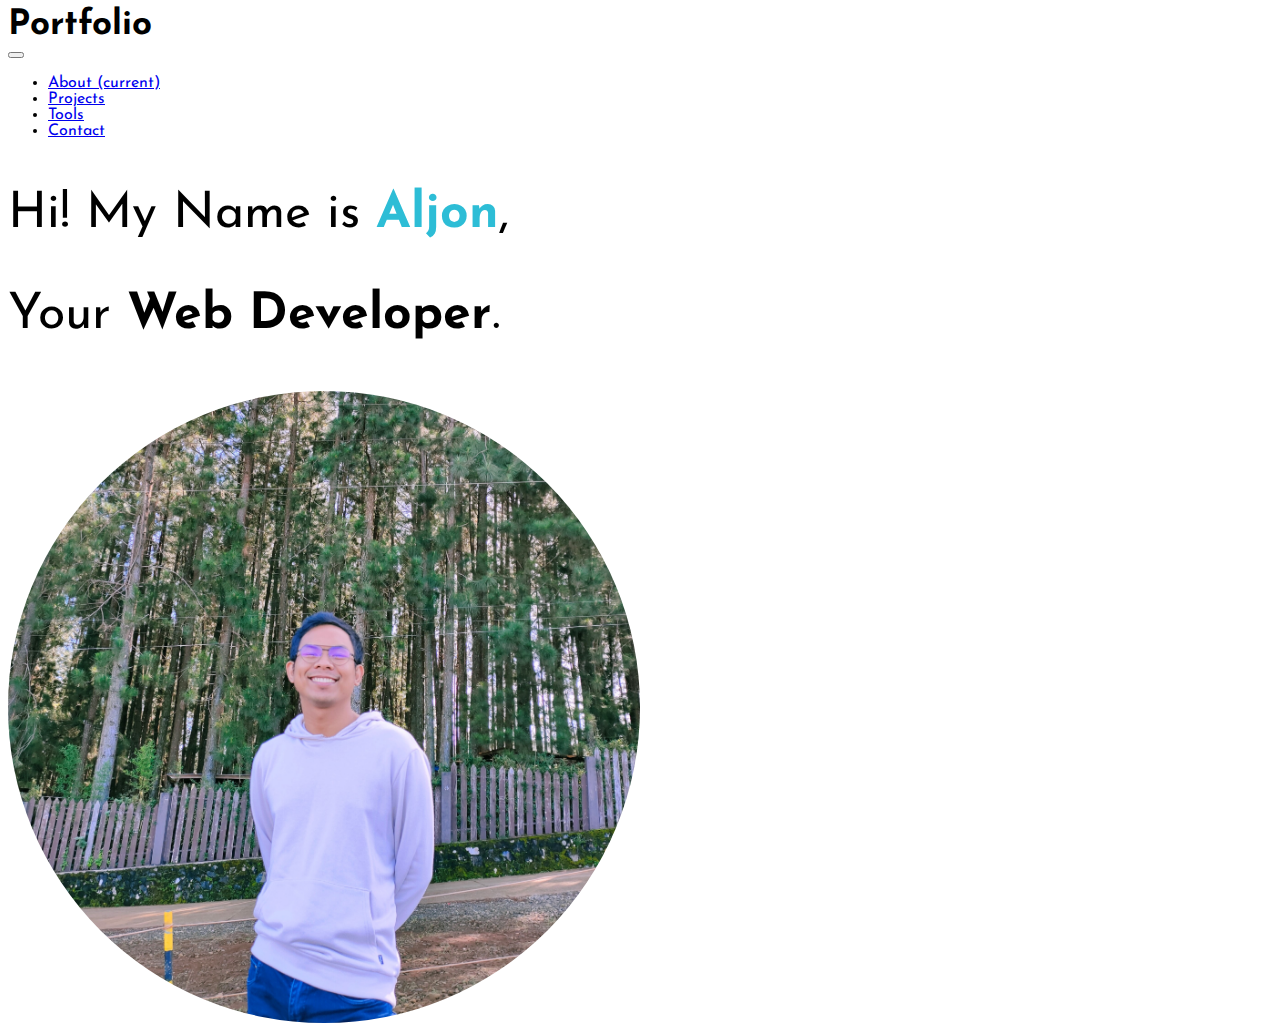
==== index.html @ 6430f6d7 "fixed" ====
<!DOCTYPE html>
<html lang="en">
  <head>
    <meta charset="UTF-8" />
    <meta http-equiv="X-UA-Compatible" content="IE=edge" />
    <meta name="viewport" content="width=device-width, initial-scale=1.0" />
    <link rel="stylesheet" type="text/css" href="./index.css" />
    <link
      rel="stylesheet"
      href="https://cdn.jsdelivr.net/npm/bootstrap@4.6.0/dist/css/bootstrap.min.css"
      integrity="sha384-B0vP5xmATw1+K9KRQjQERJvTumQW0nPEzvF6L/Z6nronJ3oUOFUFpCjEUQouq2+l"
      crossorigin="anonymous"
      <link
      rel="preconnect"
      href="https://fonts.googleapis.com"
    />
    <link rel="preconnect" href="https://fonts.gstatic.com" crossorigin />
    <link
      href="https://fonts.googleapis.com/css2?family=Josefin+Sans&display=swap"
      rel="stylesheet"
    />
    <title>Capstone 1</title>
  </head>
  <body class="bg-dark">
    <div class="container">
      <nav class="navbar navbar-expand-lg navbar-dark">
        <div class=" text-info" id="portf" >Portfolio</div>
        <button
          class="navbar-toggler"
          type="button"
          data-toggle="collapse"
          data-target="#navbarNav"
          aria-controls="navbarNav"
          aria-expanded="false"
          aria-label="Toggle navigation"
        >
          <span class="navbar-toggler-icon"></span>
        </button>
        <div class="collapse navbar-collapse" id="navbarNav">
          <ul class="navbar-nav ml-auto" id="navbarul">
            <li class="nav-item active">
              <a class="nav-link" href="#landing"
                >About <span class="sr-only">(current)</span></a
              >
            </li>
            <li class="nav-item">
              <a class="nav-link" href="./nav.html">Projects</a>
            </li>
            <li class="nav-item">
              <a class="nav-link" href="./nav.html">Tools</a>
            </li>
            <li class="nav-item">
              <a class="nav-link" href="./contact.html">Contact</a>
            </li>
          </ul>
        </div>
      </nav>
      </div>
      <!-- landing about me -->
      <section id="landing" class="container mb-5">
        <div class="text-center text-light mt-5">
          <p class="landing-message">
            Hi! My Name is <strong id="Name">Aljon</strong>,
          </p>
          <p class="landing-message">
            Your <strong class="text-info">Web Developer</strong>.
          </p>
          <div class="aljonimg">
            <img
              class="img-fluid"
              id="aljonimg"
              src="./images/aljon.jpg"
            />
          </div>
        </div>
      </section>
      <!-- landing about me end-->
    </div>
    <script
      src="https://cdn.jsdelivr.net/npm/jquery@3.5.1/dist/jquery.slim.min.js"
      integrity="sha384-DfXdz2htPH0lsSSs5nCTpuj/zy4C+OGpamoFVy38MVBnE+IbbVYUew+OrCXaRkfj"
      crossorigin="anonymous"
    ></script>
    <script
      src="https://cdn.jsdelivr.net/npm/bootstrap@4.6.1/dist/js/bootstrap.bundle.min.js"
      integrity="sha384-fQybjgWLrvvRgtW6bFlB7jaZrFsaBXjsOMm/tB9LTS58ONXgqbR9W8oWht/amnpF"
      crossorigin="anonymous"
    ></script>
  </body>
</html>
---- index.css ----
*{
	font-family: 'Josefin Sans', sans-serif;
}

#Name{
    color: rgb(45, 189, 214);
}
#navbarNav .navbar-nav .nav-item .navlink:hover{
    color:rgb(16, 97, 163);
    transition: .4s;

}

.landing-message{
    font-size: 50px;
}
#portf{
    font-weight: bold;
    font-size: 35px;
}

#Projects{
    font-weight: bold;
}

#tools{
    font-weight: bold;
}


#aljonimg{
    border-radius: 50%;
    width: 50%;
    object-fit:cover;
   object-position:50% 50%;
   border-color: rgb(35, 90, 138);
}
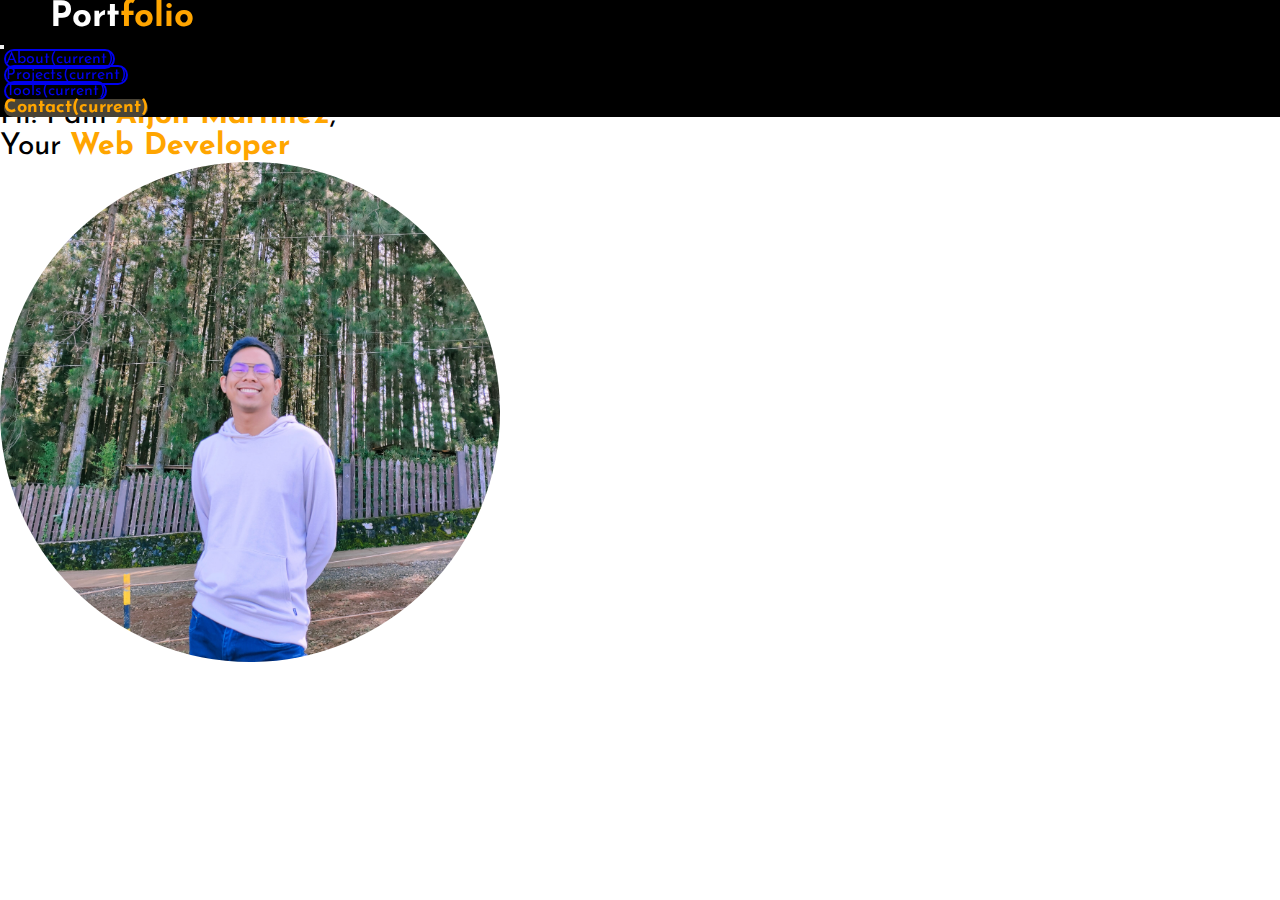
==== commit 7e6faa1b: "improve navbar" ====
--- a/index.html
+++ b/index.html
@@ -5,6 +5,8 @@
     <meta http-equiv="X-UA-Compatible" content="IE=edge" />
     <meta name="viewport" content="width=device-width, initial-scale=1.0" />
     <link rel="stylesheet" type="text/css" href="./index.css" />
+    <link rel="stylesheet" type="text/css" href="./header.css" />
+    <link rel="stylesheet" type="text/css" href="./maincontent.css" />
     <link
       rel="stylesheet"
       href="https://cdn.jsdelivr.net/npm/bootstrap@4.6.0/dist/css/bootstrap.min.css"
@@ -21,10 +23,10 @@
     />
     <title>Capstone 1</title>
   </head>
-  <body class="bg-dark">
-    <div class="container">
+  <body>
+    <div class="header">
       <nav class="navbar navbar-expand-lg navbar-dark">
-        <div class=" text-info" id="portf" >Portfolio</div>
+        <div id="portf" >Port<span class="span">folio</span></div>        
         <button
           class="navbar-toggler"
           type="button"
@@ -37,42 +39,47 @@
           <span class="navbar-toggler-icon"></span>
         </button>
         <div class="collapse navbar-collapse" id="navbarNav">
-          <ul class="navbar-nav ml-auto" id="navbarul">
-            <li class="nav-item active">
-              <a class="nav-link" href="#landing"
-                >About <span class="sr-only">(current)</span></a
+          <ul class="navbar-nav ml-auto">
+            <li class="nav-item">
+              <a class="nav-link" href="./index.html"
+                >About<span class="sr-only">(current)</span></a
               >
             </li>
             <li class="nav-item">
-              <a class="nav-link" href="./nav.html">Projects</a>
+              <a class="nav-link " href="./nav.html">Projects<span class="sr-only">(current)</span></a>
             </li>
             <li class="nav-item">
-              <a class="nav-link" href="./nav.html">Tools</a>
+              <a class="nav-link" id="tools-nav" href="./nav.html">Tools<span class="sr-only">(current)</span></a>
             </li>
-            <li class="nav-item">
-              <a class="nav-link" href="./contact.html">Contact</a>
-            </li>
+            <li class="nav-item" >
+              <a class="nav-link" id="contact-nav" href="./contact.html">Contact<span class="sr-only">(current)</span></a>
+            </li>            
           </ul>
         </div>
       </nav>
+      
       </div>
       <!-- landing about me -->
-      <section id="landing" class="container mb-5">
-        <div class="text-center text-light mt-5">
-          <p class="landing-message">
-            Hi! My Name is <strong id="Name">Aljon</strong>,
-          </p>
-          <p class="landing-message">
-            Your <strong class="text-info">Web Developer</strong>.
-          </p>
+      <section class="container text-center main-content">
+        <div>
+          <div id="landing">
+            <p class="landing-message">
+          Hi! I am <strong class="span">Aljon Martinez</strong>,
+            </p>
+            <p class="landing-message">
+          Your <strong class="span">Web Developer</strong>
+            </p>
+          </div>
+        
           <div class="aljonimg">
             <img
-              class="img-fluid"
-              id="aljonimg"
-              src="./images/aljon.jpg"
-            />
+            class="img-fluid"
+            id="aljonimg"
+            src="./images/aljon.jpg"
+          />
           </div>
         </div>
+          
       </section>
       <!-- landing about me end-->
     </div>
--- a/index.css
+++ b/index.css
@@ -1,22 +1,15 @@
 *{
 	font-family: 'Josefin Sans', sans-serif;
-}
-
-#Name{
-    color: rgb(45, 189, 214);
-}
-#navbarNav .navbar-nav .nav-item .navlink:hover{
-    color:rgb(16, 97, 163);
-    transition: .4s;
-
+    padding: 0;
+    margin: 0;
+    list-style: none;
+    scroll-behavior: smooth;
+    text-decoration: none;
+    position: static;
 }
 
 .landing-message{
-    font-size: 50px;
-}
-#portf{
-    font-weight: bold;
-    font-size: 35px;
+    font-size: 30px;
 }
 
 #Projects{
@@ -30,8 +23,6 @@
 
 #aljonimg{
     border-radius: 50%;
-    width: 50%;
-    object-fit:cover;
-   object-position:50% 50%;
-   border-color: rgb(35, 90, 138);
-}+    width: 500px;
+}
+
--- a/header.css
+++ b/header.css
@@ -0,0 +1,56 @@
+
+.nav-link{
+    margin: 4px;
+    border: 2px solid;
+    border-radius: 20px;
+    width: 80px;
+    text-align: center;
+}
+
+#portf{
+  font-weight: bold;
+  font-size: 35px;
+  margin-left: 50px;
+  color: white;
+}
+
+#tools-nav{
+  margin-right: 25px;
+}
+
+#contact-nav{
+  background-color:rgb(73, 67, 54); 
+  border-radius: 20px;
+  width: 90px;
+  text-align: center;
+  color: orange;
+  margin-right: 50px;
+  text-decoration-line: none;
+  transition: .15s;
+  border: none;
+  font-size: 18px;
+  font-weight: bold;
+}
+
+#contact-nav:hover{
+  opacity: .7;
+  padding: 9px
+}
+#contact-nav:active{
+  opacity: .8;
+}
+
+
+.navbar{
+  background-color: black;
+}
+.header{
+
+  position: fixed;
+  top: 0;
+  width: 100%;
+  z-index: 100;
+  
+}
+
+
--- a/maincontent.css
+++ b/maincontent.css
@@ -0,0 +1,8 @@
+.main-content{
+  margin-top: 100px;
+}
+
+.span{
+  color: orange;
+}
+
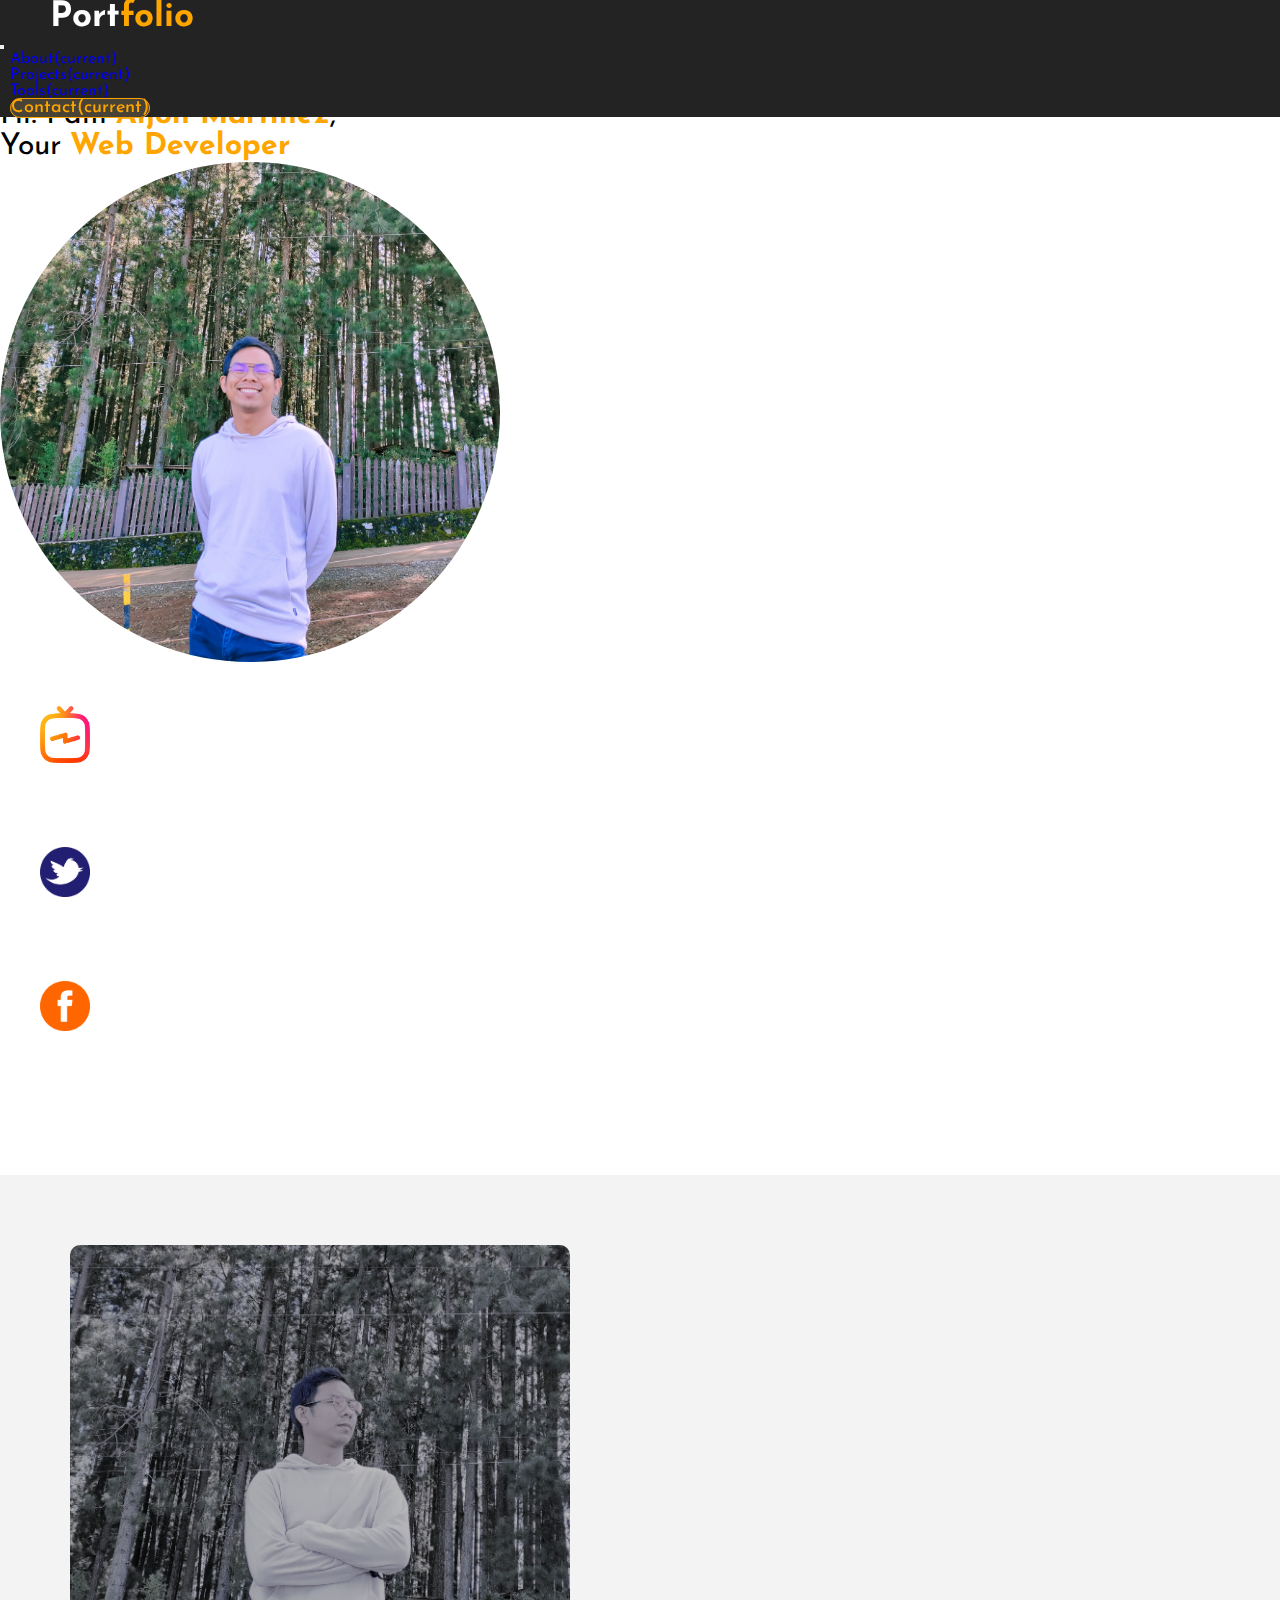
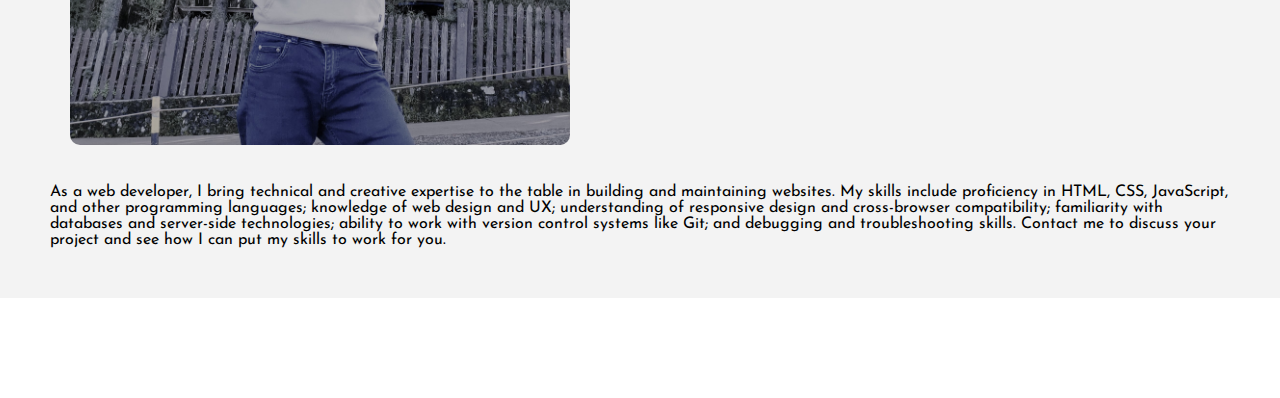
==== commit faf8e86b: "added some features" ====
--- a/index.html
+++ b/index.html
@@ -79,9 +79,29 @@
           />
           </div>
         </div>
+        <div class="icon-container">
+          <ul class="d-flex justify-content-center ">
+            <li class="socmed-icons"><a href="" target="_blank"><img width="50" 
+               class="img-fluid" src="./images/kindpng_2998179.png.crdownload"></img></a></li>
+            <li class="socmed-icons"><a href="" target="_blank"><img width="50" class="img-fluid" src="./images/kindpng_876739.png.crdownload"></img></a></li>
+            <li class="socmed-icons"><a href="" target="_blank"><img width="50" class="img-fluid" src="./images/kindpng_876761.png.crdownload"></img></a></li>
+          </ul>
+        </div>
           
       </section>
       <!-- landing about me end-->
+      <section class="container-fluid  web-dev ">
+        <div class="d-flex row text-center description "> 
+          <div class="col-sm-12 col-md-6">
+          <img src="./images/aljon right.jpg" class="img-fluid aljon-right">
+          </img>
+          </div>
+          <div class="col-sm-12 col-md-6 web-dev-text">
+            <p>As a web developer, I bring technical and creative expertise to the table in building and maintaining websites. My skills include proficiency in HTML, CSS, JavaScript, and other programming languages; knowledge of web design and UX; understanding of responsive design and cross-browser compatibility; familiarity with databases and server-side technologies; ability to work with version control systems like Git; and debugging and troubleshooting skills.  Contact me to discuss your project and see how I can put my skills to work for you.</p>
+          </div>
+        </div>
+      </section>
+      
     </div>
     <script
       src="https://cdn.jsdelivr.net/npm/jquery@3.5.1/dist/jquery.slim.min.js"
--- a/index.css
+++ b/index.css
@@ -26,3 +26,36 @@
     width: 500px;
 }
 
+.web-dev{
+    margin-top: 100px;
+    background-color:rgb(243, 243, 243);
+    margin-bottom: 100px;
+}
+.aljon-right{
+    border-radius: 10px;
+    margin: 20px;
+    max-height: 500px;
+}
+
+.web-dev-text{
+    text-justify: auto;
+    padding-top: 15px;
+}
+
+.description{
+    padding: 50px;
+}
+
+.socmed-icons .img-fluid{
+    margin: 40px;
+}
+
+.socmed-icons a .img-fluid:hover{
+    height: 60px;
+    width: 60px;
+}
+
+.socmed-icons a .img-fluid:active{
+    height: 60px;
+    width: 60px;
+}--- a/header.css
+++ b/header.css
@@ -1,10 +1,14 @@
 
 .nav-link{
-    margin: 4px;
-    border: 2px solid;
-    border-radius: 20px;
+    margin: 10px;
     width: 80px;
+    transition: .15s;
     text-align: center;
+}
+.nav-link:hover{
+  border-bottom: 2px solid;
+  border-bottom-color: orange;
+
 }
 
 #portf{
@@ -29,28 +33,27 @@
   transition: .15s;
   border: none;
   font-size: 18px;
-  font-weight: bold;
+  font-weight: 500;
+  border-color: orange;
+  border: 1px solid;
 }
 
 #contact-nav:hover{
   opacity: .7;
-  padding: 9px
 }
 #contact-nav:active{
-  opacity: .8;
+  opacity: .9;
 }
 
 
 .navbar{
-  background-color: black;
+  background-color: rgb(36, 35, 35);
 }
 .header{
-
   position: fixed;
   top: 0;
   width: 100%;
   z-index: 100;
-  
-}
+  }
 
 
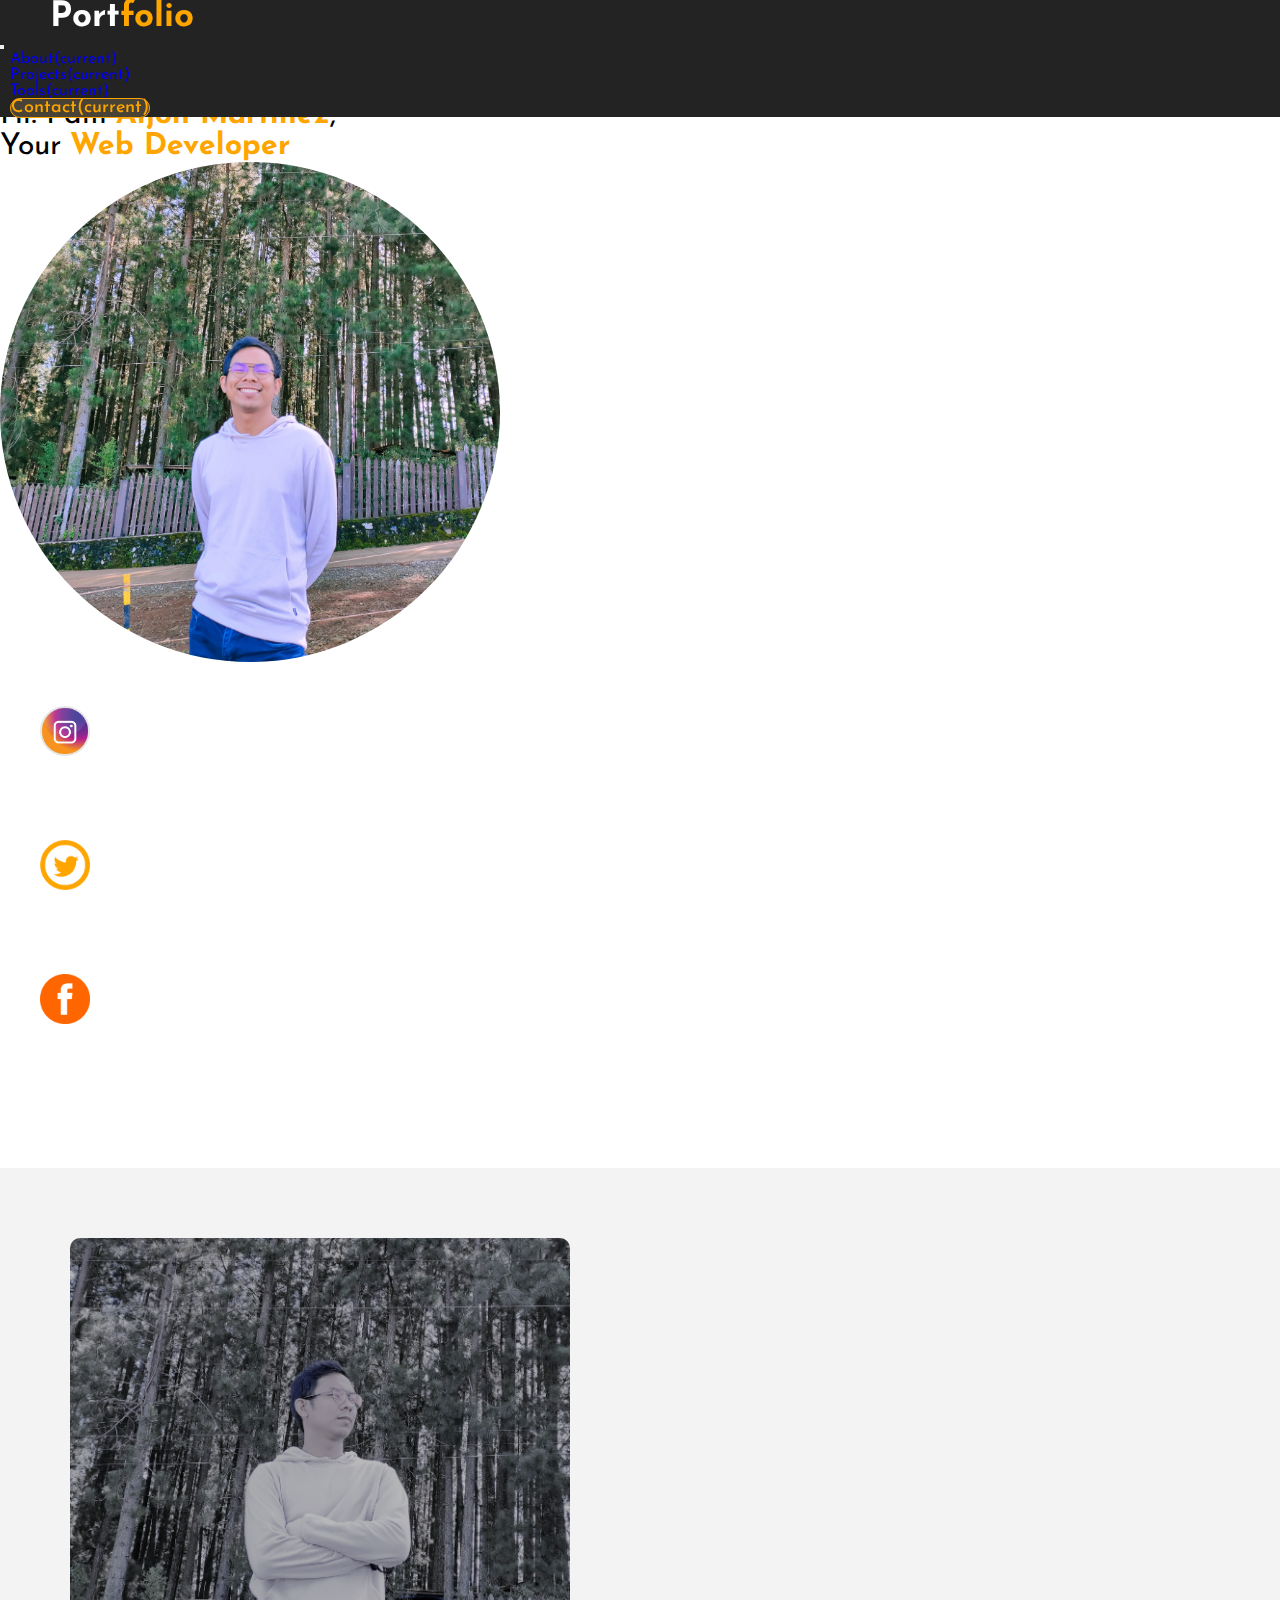
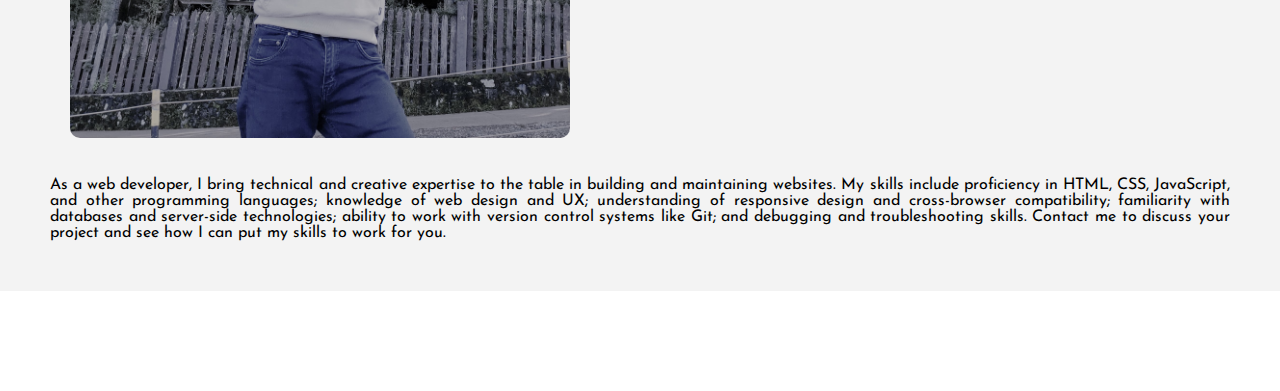
==== commit e6bbf6e3: "added some enhancements" ====
--- a/index.html
+++ b/index.html
@@ -82,19 +82,18 @@
         <div class="icon-container">
           <ul class="d-flex justify-content-center ">
             <li class="socmed-icons"><a href="" target="_blank"><img width="50" 
-               class="img-fluid" src="./images/kindpng_2998179.png.crdownload"></img></a></li>
-            <li class="socmed-icons"><a href="" target="_blank"><img width="50" class="img-fluid" src="./images/kindpng_876739.png.crdownload"></img></a></li>
+               class="img-fluid" src="./images/kindpng_2998179.png.png"></img></a></li>
+            <li class="socmed-icons"><a href="" target="_blank"><img width="50" class="img-fluid" src="./images/twitter-5-xxl.png"></img></a></li>
             <li class="socmed-icons"><a href="" target="_blank"><img width="50" class="img-fluid" src="./images/kindpng_876761.png.crdownload"></img></a></li>
           </ul>
         </div>
           
       </section>
       <!-- landing about me end-->
-      <section class="container-fluid  web-dev ">
+      <section class="container  web-dev ">
         <div class="d-flex row text-center description "> 
           <div class="col-sm-12 col-md-6">
-          <img src="./images/aljon right.jpg" class="img-fluid aljon-right">
-          </img>
+          <img src="./images/aljon right.jpg" class="img-fluid aljon-right"></img>
           </div>
           <div class="col-sm-12 col-md-6 web-dev-text">
             <p>As a web developer, I bring technical and creative expertise to the table in building and maintaining websites. My skills include proficiency in HTML, CSS, JavaScript, and other programming languages; knowledge of web design and UX; understanding of responsive design and cross-browser compatibility; familiarity with databases and server-side technologies; ability to work with version control systems like Git; and debugging and troubleshooting skills.  Contact me to discuss your project and see how I can put my skills to work for you.</p>
--- a/index.css
+++ b/index.css
@@ -30,7 +30,7 @@
     margin-top: 100px;
     background-color:rgb(243, 243, 243);
     margin-bottom: 100px;
-}
+    }
 .aljon-right{
     border-radius: 10px;
     margin: 20px;
@@ -38,8 +38,8 @@
 }
 
 .web-dev-text{
-    text-justify: auto;
     padding-top: 15px;
+    text-align: justify;
 }
 
 .description{
@@ -56,6 +56,6 @@
 }
 
 .socmed-icons a .img-fluid:active{
-    height: 60px;
-    width: 60px;
+    height: 58px;
+    width: 58px;
 }--- a/header.css
+++ b/header.css
@@ -2,11 +2,11 @@
 .nav-link{
     margin: 10px;
     width: 80px;
-    transition: .15s;
+    transition: .17s;
     text-align: center;
 }
 .nav-link:hover{
-  border-bottom: 2px solid;
+  border-bottom: 5px solid;
   border-bottom-color: orange;
 
 }
